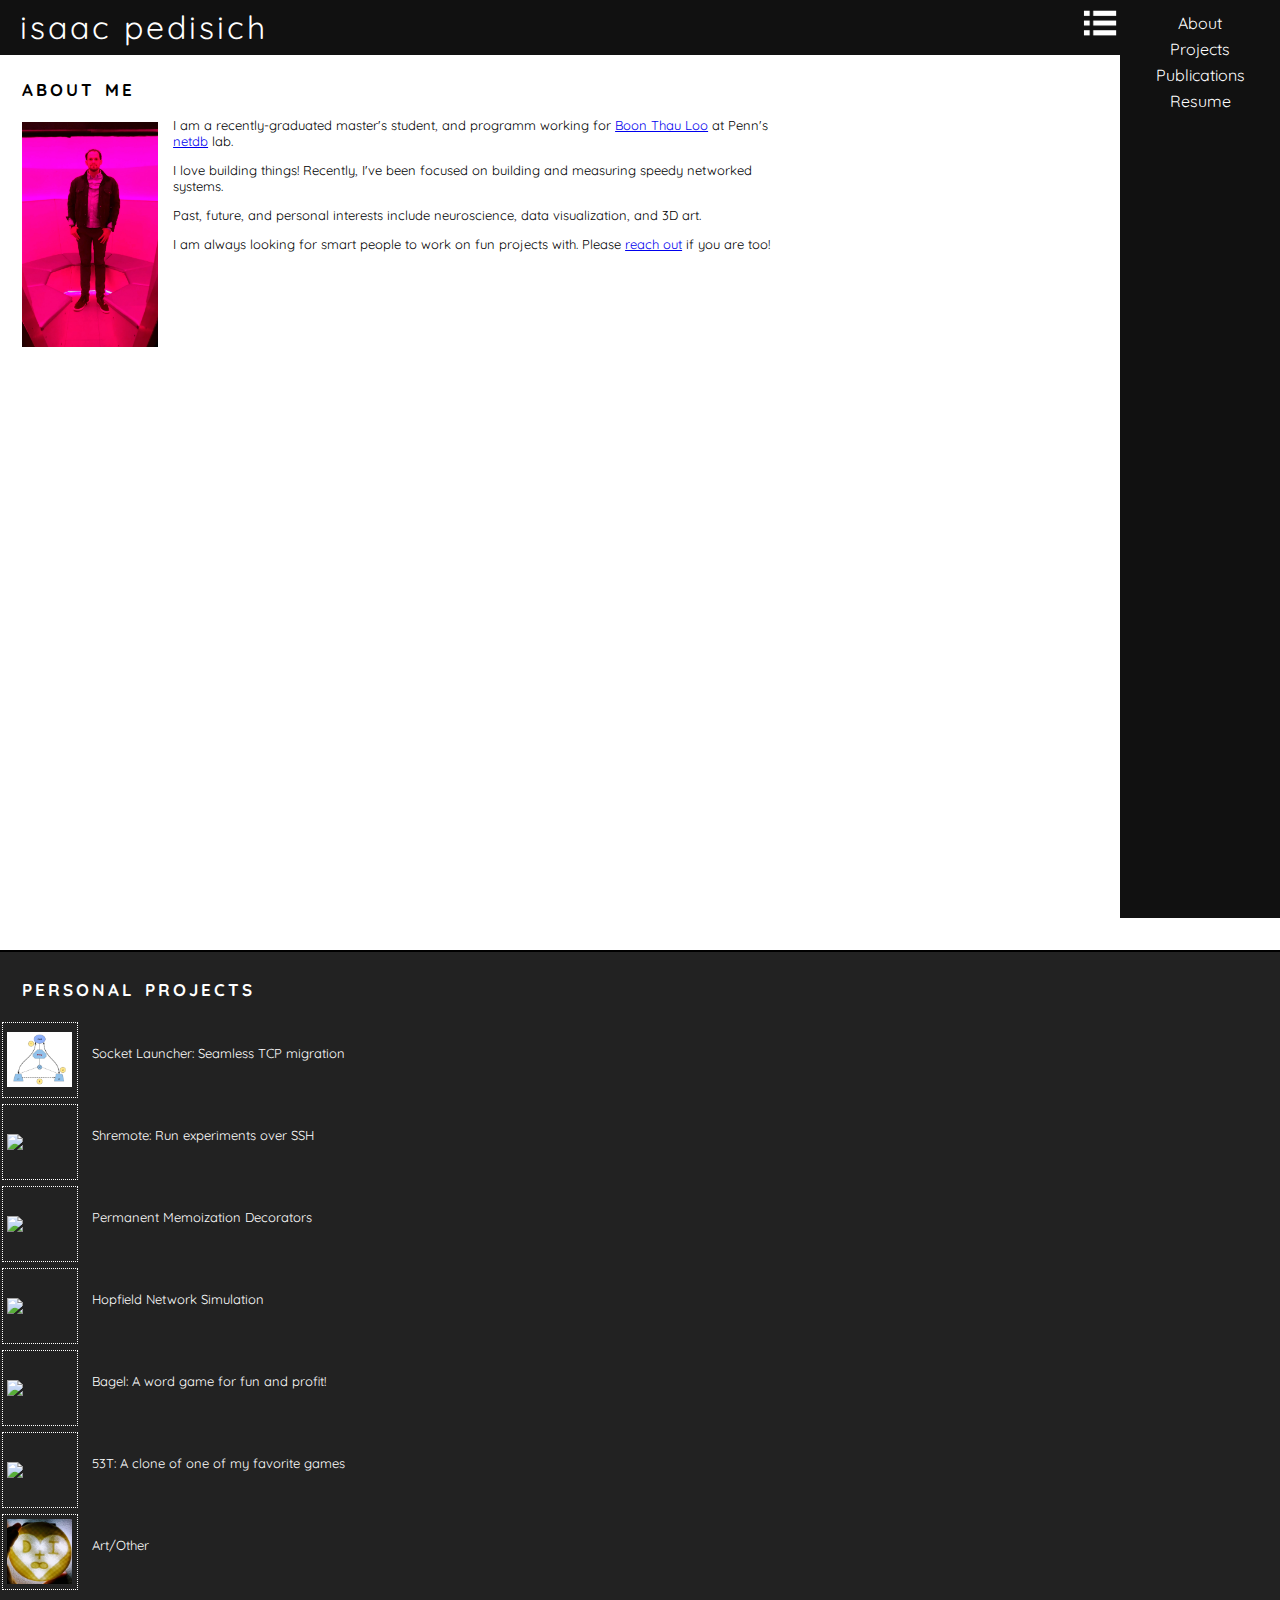
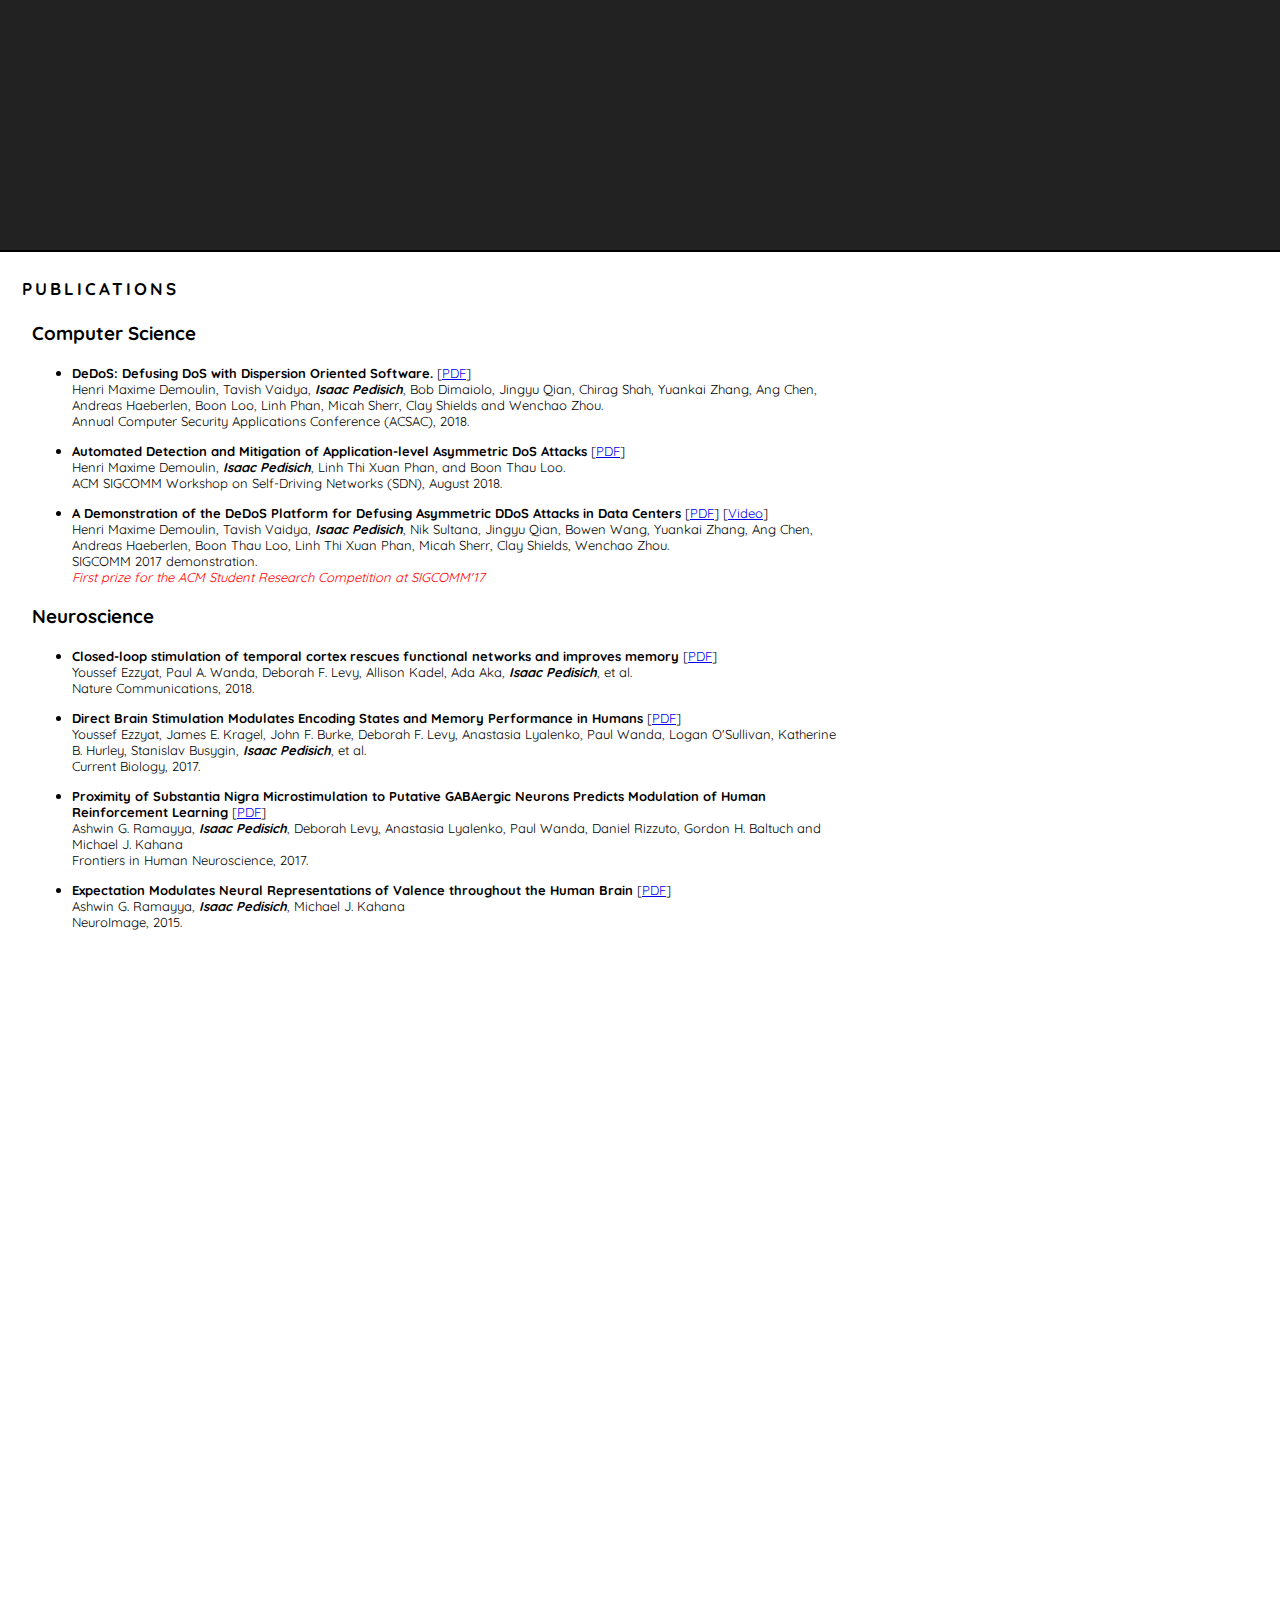
==== index.html @ 5447befa "updated with socket launcher and a couple bug fixes" ====
<!DOCTYPE html>
<html>
<head>
<meta name="viewport" content="width=device-width, initial-scale=1" >
<script src="jquery.min.js"></script>
<script src="jquery.scrollTo.js"></script>

 <link href="https://fonts.googleapis.com/css?family=Nanum+Gothic|Quicksand|Noto+Serif" rel="stylesheet">
 <link rel = "stylesheet"
   type = "text/css"
   href = "style.css" />

<title>IsaacMP</title>
</head>
<body>

<div class="nav" id="nav_name">
    <div id="name_holder">
    <h1 onclick="scroll_to(0)">isaac pedisich</h1>
    </div>
</div>
<div class="nav" id="nav_box">
    <div id="hamburger" onclick="toggle_hamburger()"> </div>
    <div class="nav"  id="button_group">
        <div class="nav button" id="nav_about" onclick="scroll_to(0)"> About </div>
        <div class="nav button" id="nav_proj" onclick="scroll_to(1)"> Projects </div>
        <div class="nav button" id="nav_pub" onclick="scroll_to(2)"> Publications </div>
        <div class="nav button" id="nav_resume"> Resume </div>
    </div>
</div>

<div class="content_box" id="content_about">
    <div class="content_title">
        <h2> about me </h2>
    </div>
    <div class="content_inner">
        <div id="about_holder">
            <div id="spaceship_holder">
                <img id="spaceship"  src="spaceship.jpg" />
            </div>
        </div>
            <p> I am a recently-graduated master's student, and programm
            working for <a href="https://boonloo.cis.upenn.edu/">Boon Thau Loo</a>
            at Penn's
            <a href="http://seas.upenn.edu/~netdb">netdb</a>
            lab. </p>

            <p> I love building things! Recently, I've
            been focused on building and measuring speedy networked systems.
            </p>
            <p> Past, future, and personal interests include
            neuroscience, data visualization, and 3D art.
            <p> I am always looking for smart people
            to work on fun projects with. Please
            <a href="mailto:isaac.pedisich@gmail.com">reach out</a>
            if you are too!
        </div>
    </div>
</div>

<div class="content_box" id="content_projects">
    <div class="content_title">
        <h2 onclick="unshow_other_proj('')" style="cursor:pointer"> personal projects </h2>
    </div>
    <div id="proj_sidebar">
        <div class="proj_icon_container" onclick="show_proj('content_sl')">
            <div class="proj_icon_box" id="sl_icon_box">
                <span class="proj_icon_helper"> </span>
                <img src="sock_laun.png" class="proj_icon" id="sl_icon" />
            </div>
            <div class="proj_icon_text">
                <p style="display:inline">Socket Launcher: Seamless TCP migration</p>
            </div>
        </div>

        <div class="proj_icon_container" onclick="show_proj('content_shre')">
            <div class="proj_icon_box" id="shre_icon_box">
                <span class="proj_icon_helper"> </span>
                <img src="shremote.png" class="proj_icon" id="shre_icon" />
            </div>
            <div class="proj_icon_text">
                <p style="display:inline">Shremote: Run experiments over SSH</p>
            </div>
        </div>

        <div class="proj_icon_container" onclick="show_proj('content_memo')">
        <div class="proj_icon_box" id="memo_icon_box">
            <span class="proj_icon_helper"> </span>
            <img src="memoize.png" class="proj_icon" id="mem_icon" />
        </div>
        <div class="proj_icon_text">
            <p style="display:inline">Permanent Memoization Decorators</p>
        </div>
        </div>
        <div class="proj_icon_container" onclick="show_proj('content_hopfield')">
        <div class="proj_icon_box" id="hop_icon_box">
            <span class="proj_icon_helper"> </span>
            <img src="hopfield.png" class="proj_icon" id="hop_icon" />
        </div>
        <div class="proj_icon_text">
            <p style="display:inline">Hopfield Network Simulation</p>
        </div>
        </div>

        <div class="proj_icon_container" onclick="show_proj('content_bagel')" >
        <div class="proj_icon_box" id="bagel_icon_box">
            <span class="proj_icon_helper"> </span>
            <img src="bagel.png" class="proj_icon" id="bagel_icon" />
        </div>
        <div class="proj_icon_text">
            <p style="display:inline">Bagel: A word game for fun and profit!</p>
        </div>
        </div>

        <div class="proj_icon_container" onclick="show_proj('content_set')" >
        <div class="proj_icon_box" id="set_icon_box">
            <span class="proj_icon_helper"> </span>
            <img src="53t.png" class="proj_icon" id="set_icon" />
        </div>
        <div class="proj_icon_text">
            <p style="display:inline">53T: A clone of one of my favorite games</p>
        </div>
        </div>


        <div class="proj_icon_container" onclick="show_proj('content_art')">
        <div class="proj_icon_box" id="art_icon_box">
            <span class="proj_icon_helper"> </span>
            <img src="puck_small.png" class="proj_icon" id="art_icon" />
        </div>
        <div class="proj_icon_text">
            <p style="display:inline">Art/Other</p>
        </div>
        </div>
    </div>
</div>

<div class="content_box project_contents" id="content_sl">
    <h3> <a href="https://github.com/isaac-ped/SocketLauncher"> Socket Launcher </a></h3>
    <p> A framework for the rapid, transparent, and lossless transfer of TCP connections
    <p> The culmination of my master's thesis at the University of Pennsylvania.
    Shremote consists of a proxy and a client library that allows for millisecond-scale
    transfer of TCP connections between hosts.
    <div class="proj_pic_holder"> 
        <img src="sock_laun.png">
    </div>
</div>


<div class="content_box project_contents" id="content_shre">
    <h3> <a href="https://github.com/isaac-ped/Shremote"> Shremote </a></h3>
    <p> A tool for executing timed experiments over SSH.
    <p>Shremote uses an extensible configuration file format
    to turn running experiments, making logs, and gathering
    data into a seamless and easy process.
    <div class="proj_pic_holder"> 
        <img src="shre_large.png">
    </div>
</div>

<div class="content_box project_contents" id="content_set">
    <h3> <a href="https://github.com/isaac-ped/53T"> 53T </a></h3>
    <p> One of my favorite card games, written in python, to
    be played in a terminal. Single- or multi-player.
    <p>
    <div class="proj_pic_holder"> 
    <img src="53t_large.png">
    </div>
</div>

<div class="content_box project_contents" id="content_hopfield">
    <h3> <a href="https://github.com/isaac-ped/hopfield_sim"> Hopfield Network Visualization </a></h3>
    <p> Train a hopfield network on a series of images, randomize
    it, let it run, and watch as it transitions into a
    learned state.
    <div class="proj_pic_holder"> 
        <img src="hopfield.gif">
    </div>
</div>
</div>

<div class="content_box project_contents" id="content_bagel">
    <h3> <a href="https://github.com/isaac-ped/play-bagel"> Bagel </a></h3>
    <p> Bagel is a two player word-guessing game </p>
    <p> The game can either be played locally against an AI (python)
    or against other players online (node.js, not currently hosted anywhere)
    <div class="proj_pic_holder"> 
        <img src="bagel_large.png">
    </div>
</div>

<div class="content_box project_contents" id="content_memo">
    <h3> <a href="https://github.com/isaac-ped/Memoizer"> Memoizer </a></h3>
    <p> Decorate a python function with <font class="code">@memoize_to_file</font>,
    and it will automatically store function return values and standard output,
    and recall them (rather than recomputing) on the next invocation.
    <div class="proj_pic_holder">
        <img src="memo_large.png">
    </div>
</div>
</div>

<div class="content_box project_contents" id="content_art">
    <h3> Art </h3>
    <p> Among some other small 3D printing projects,
    I performed a reconstruction of the brains of my girlfriend and myself,
    now proudly displayed on our mantle:<br/>

    <div class="proj_pic_holder">
    <img src="blove_live.png" style="width:35%">
    <img src="blove.png" style="width:40%">
    </div>
</div>



<div class="content_box" id="content_pubs">
    <div class="content_title">
        <h2> publications </h2>
    </div>

    <h3> Computer Science </h3>
    <ul>

        <li><p> <b>DeDoS: Defusing DoS with Dispersion Oriented Software.</b> [<a href="http://dedos.cis.upenn.edu/dedos-acsac2018.pdf">PDF</a>]
            <br>Henri Maxime Demoulin, Tavish Vaidya, <b><i>Isaac Pedisich</i></b>, Bob Dimaiolo, Jingyu Qian, Chirag Shah, Yuankai Zhang, Ang Chen, Andreas Haeberlen, Boon Loo, Linh Phan, Micah Sherr, Clay Shields and Wenchao Zhou.
<br>Annual Computer Security Applications Conference (ACSAC), 2018.

<li><p> <b>Automated Detection and Mitigation of Application-level Asymmetric DoS Attacks</b> [<a href="https://dl.acm.org/ft_gateway.cfm?id=3229589">PDF</a>]
    <br>Henri Maxime Demoulin, <b><i>Isaac Pedisich</i></b>, Linh Thi Xuan Phan, and Boon Thau Loo. 
<br>ACM SIGCOMM Workshop on Self-Driving Networks (SDN), August 2018.

<li><p> <b>A Demonstration of the DeDoS Platform for Defusing Asymmetric DDoS Attacks in Data Centers</b> [<a href="http://dedos.cis.upenn.edu/DeDOS-SIGCOMM-demo.pdf">PDF</a>] [<a href="https://www.youtube.com/embed/KX4EPnUzDqk">Video</a>]
    <br>Henri Maxime Demoulin, Tavish Vaidya, <b><i>Isaac Pedisich</i></b>, Nik Sultana, Jingyu Qian, Bowen Wang, Yuankai Zhang, Ang Chen, Andreas Haeberlen, Boon Thau Loo, Linh Thi Xuan Phan, Micah Sherr, Clay Shields, Wenchao Zhou.
  <br>SIGCOMM 2017 demonstration. <br/><i style="color:red">First prize for the ACM Student Research Competition at SIGCOMM'17</i>
    </ul>
    <h3> Neuroscience </h3>
    <ul>
<li>
    <p><b> Closed-loop stimulation of temporal cortex rescues functional networks and improves memory </b> 
    [<a href="http://memory.psych.upenn.edu/files/pubs/EzzyEtal18.pdf">PDF</a>]
    <br> Youssef Ezzyat, Paul A. Wanda, Deborah F. Levy, Allison Kadel, Ada Aka, <b><i>Isaac Pedisich</b></i>, et al.
    <!--Michael R. Sperling2, Ashwini D. Sharan3, Bradley C. Lega4, Alexis Burks4, Robert E. Gross5, Cory S. Inman5,Barbara C. Jobst6, Mark A. Gorenstein6, Kathryn A. Davis7, Gregory A. Worrell8, Michal T. Kucewicz8,Joel M. Stein9, Richard Gorniak10, Sandhitsu R. Das7, Daniel S. Rizzuto1& Michael J. Kahana1 -->
    <br> Nature Communications, 2018.

<li>
    <p><b>Direct Brain Stimulation Modulates Encoding States and Memory Performance in Humans</b>
    [<a href="http://memory.psych.upenn.edu/files/pubs/EzzyEtal17.pdf">PDF</a>]
    <br> Youssef Ezzyat, James E. Kragel, John F. Burke, Deborah F. Levy, Anastasia Lyalenko,
    Paul Wanda, Logan O'Sullivan, Katherine B. Hurley, Stanislav Busygin,
    <b><i>Isaac Pedisich</b></i>, et al.
    <br> Current Biology, 2017.
<li>
    <p> <b>Proximity of Substantia Nigra Microstimulation to Putative GABAergic Neurons Predicts Modulation of Human Reinforcement Learning</b>
        [<a href="http://memory.psych.upenn.edu/files/pubs/RamaEtal17.pdf">PDF</a>]
    <br> Ashwin G. Ramayya, <b><i>Isaac Pedisich</b></i>, Deborah Levy, Anastasia Lyalenko, Paul Wanda, Daniel Rizzuto, Gordon H. Baltuch and Michael J. Kahana
    <br>Frontiers in Human Neuroscience, 2017.

    <li> <p> <b>Expectation Modulates Neural Representations of Valence throughout the Human Brain</b>
        [<a href="http://memory.psych.upenn.edu/files/pubs/RamaEtal15.pdf">PDF</a>]
    <br> Ashwin G. Ramayya, <b><i>Isaac Pedisich</b></i>, Michael J. Kahana
    <br>NeuroImage, 2015.
    </ul>
<br/>
<br/>
<br/>
<br/>
</div>

<script src="scrolling.js" ></script>



</body>
</html>
---- style.css ----
body {
   height:600vh;
}

div.nav {
    background:#111111;
    color: white;
    vertical-align: middle;
}

#hamburger {
    right: 10em;
    top: -10px;
    padding: 0px;
    border:0px;
    width: 40px;
    height: 40px;
    background-color: #111111;
    background-image:url("hamburger.png");
    background-size:cover;
    z-index: 20;
}

.nav div {
    padding-left: 20px;
    padding-right: 20px;
    position: absolute;
    bottom: 8px;
    width: 160px;
}
#nav_box {
    background-color:#111111;
    position: fixed;
    right: -10em;
    margin: 5px;
    height: 90vh;
    z-index: 10;
}
#nav_name {
    z-index:10;
    position: fixed;
    margin-top: 0px;
    top: 0px;
    left: 0px;
    height: 55px;
    width: 100vw;
    display: table;
}

#name_holder {
    width: 20em;
}

.content_title {
    padding-left: 20px;
}

h3 {
    font-family: 'Quicksand', sans-serif;
}

h2 {
    font-variant: small-caps;
    letter-spacing: 3px;
    font-family: 'Quicksand', sans-serif;
}

.nav h2 {
    display: table-cell; 
    padding-top: 0px;
    vertical-align: middle;
    font-family: 'Quicksand', sans-serif;
}
.nav h1 {
    letter-spacing: 3px;
    display: table-cell; 
    padding-top: 0px;
    vertical-align: middle;
    font-family: 'Quicksand', sans-serif;
    width:8em;
    font-weight: unset;
}

a:visited {
    color: #223;
}

.code {
    font-family:monospace;
}

#top_background {
    height:8em;
    background: #1D225B;
    margin: 40px;
}

#name {
    vertical-align: middle;
    display: inline-block;

}

#name_box {
    color: #9B9DB5;
    width: 10em;
    text-align:center;
    font-family: 'Nanum Gothic', sans-serif;
}

.nav .button {
    position: relative;
    height: 25px;
    width: 7.5em;
    border-color: #111111;
    border-style: solid;
    border-width: 1px;
    border-bottom-width: 0px;
    border-left-width:0px;
    border-right-width:0px;
    text-align: center;
    line-height: 25px;
    font-family: 'Quicksand', sans-serif;
}

.nav .button:hover {
    background-color: #222222;
}

#button_group {
    padding: 0;
    top: 0px;
    background-color:#111111;
    padding-top:5px;
    right: 0;
    height: 100vh;
    width: 10em;
}

.content_box {
    min-height:100vh;
    width: 100%;
    left:0px;
    position: fixed;
    padding-left: 2px;
    border-top-style: solid;
    border-top-color:#000000;
    border-top-width: 2px;
    background: white;
}

#content_projects {
    background:#222222;
}
#content_projects p {
    color: white;
}
#content_projects h2 {
    font-variant:small-caps;
    color:white;
}

.content_box p {
    font-family: 'Quicksand', sans-serif;
    font-size: 13px;
}
.content_inner p{
    top: -5px;
    position: relative;
}

.content_inner {
    width: 90vw;
    max-width: 770px;
    margin-left: 20px;
    height: 500px;
}

#spaceship_holder {
    max-width: 60vw;
    max-height: 25vh;
    margin-right: 10px;
}

#about_holder {
    position: relative;
    left: 0px;
    max-width: 45vw;
    max-height: 40vh;
    float: left;
    margin-bottom:10px;
    margin-right: 5px;
}

#spaceship {
    max-width: 60vw;
    max-height: 25vh;
    height: auto;
    width: auto;
}

#about_spacer{
    display: inline-block;
    width: 10px;
}

.about_text_holder {
    position: relative;
    display:inline-block;
    vertical-align:top;
    width: 45vw;
    border-width: 1px;
    margin-top:-20px;
    max-width: 42vw;
}

#about_more_text {
    width: auto;
    max-width: 290px;
}

.proj_icon {
    position: relative;
    left:-1px;
    width: 90%;
    vertical-align: middle;
}

.proj_icon_box {
    position: relative;
    white-space: nowrap;
    width: 8vh;
    height: 8vh;
    border-style:dotted;
    border-width: 1px;
    border-color:white;
    padding:1px;
    display: inline-block;
    vertical-align:middle;
    margin-right: 10px;

}

.proj_icon_helper {
    height: 100%;
    display: inline-block;
    vertical-align: middle;
}
.proj_icon_container {
    height: 8vh;
    width: 80vw;
    margin-top: 10px;
    cursor:pointer;
}

.proj_icon_text {
    position: relative;
    width: calc(80vw - 10vh);
    left: 10vh;
    top: -6vh;
}
.proj_icon_text p {
    font-size: 13px;
}

#proj_sidebar {
    width: 9vh;
    max-width: 100px;
}

.project_contents{
    background:#222222;
    width: 80vw;
    max-width: 600px;
    left: 10vh;
    border-top-style: solid;
    border-top-color:gray;
    border-top-width: 2px;
    height:80vh;
}

.proj_pic_holder {
    text-align:center;
}

.proj_pic_holder img {
    max-width:95%;
    max-height:35vh;
}

.project_contents h3{
    color: white;
}

.project_contents p{
    color: white;
}

.project_contents a{
    color: white;
}

#content_pubs h3 {
    margin-left:30px;
}
#content_pubs li {
    margin-left:30px;
    width: 80%;
    max-width:770px;
}
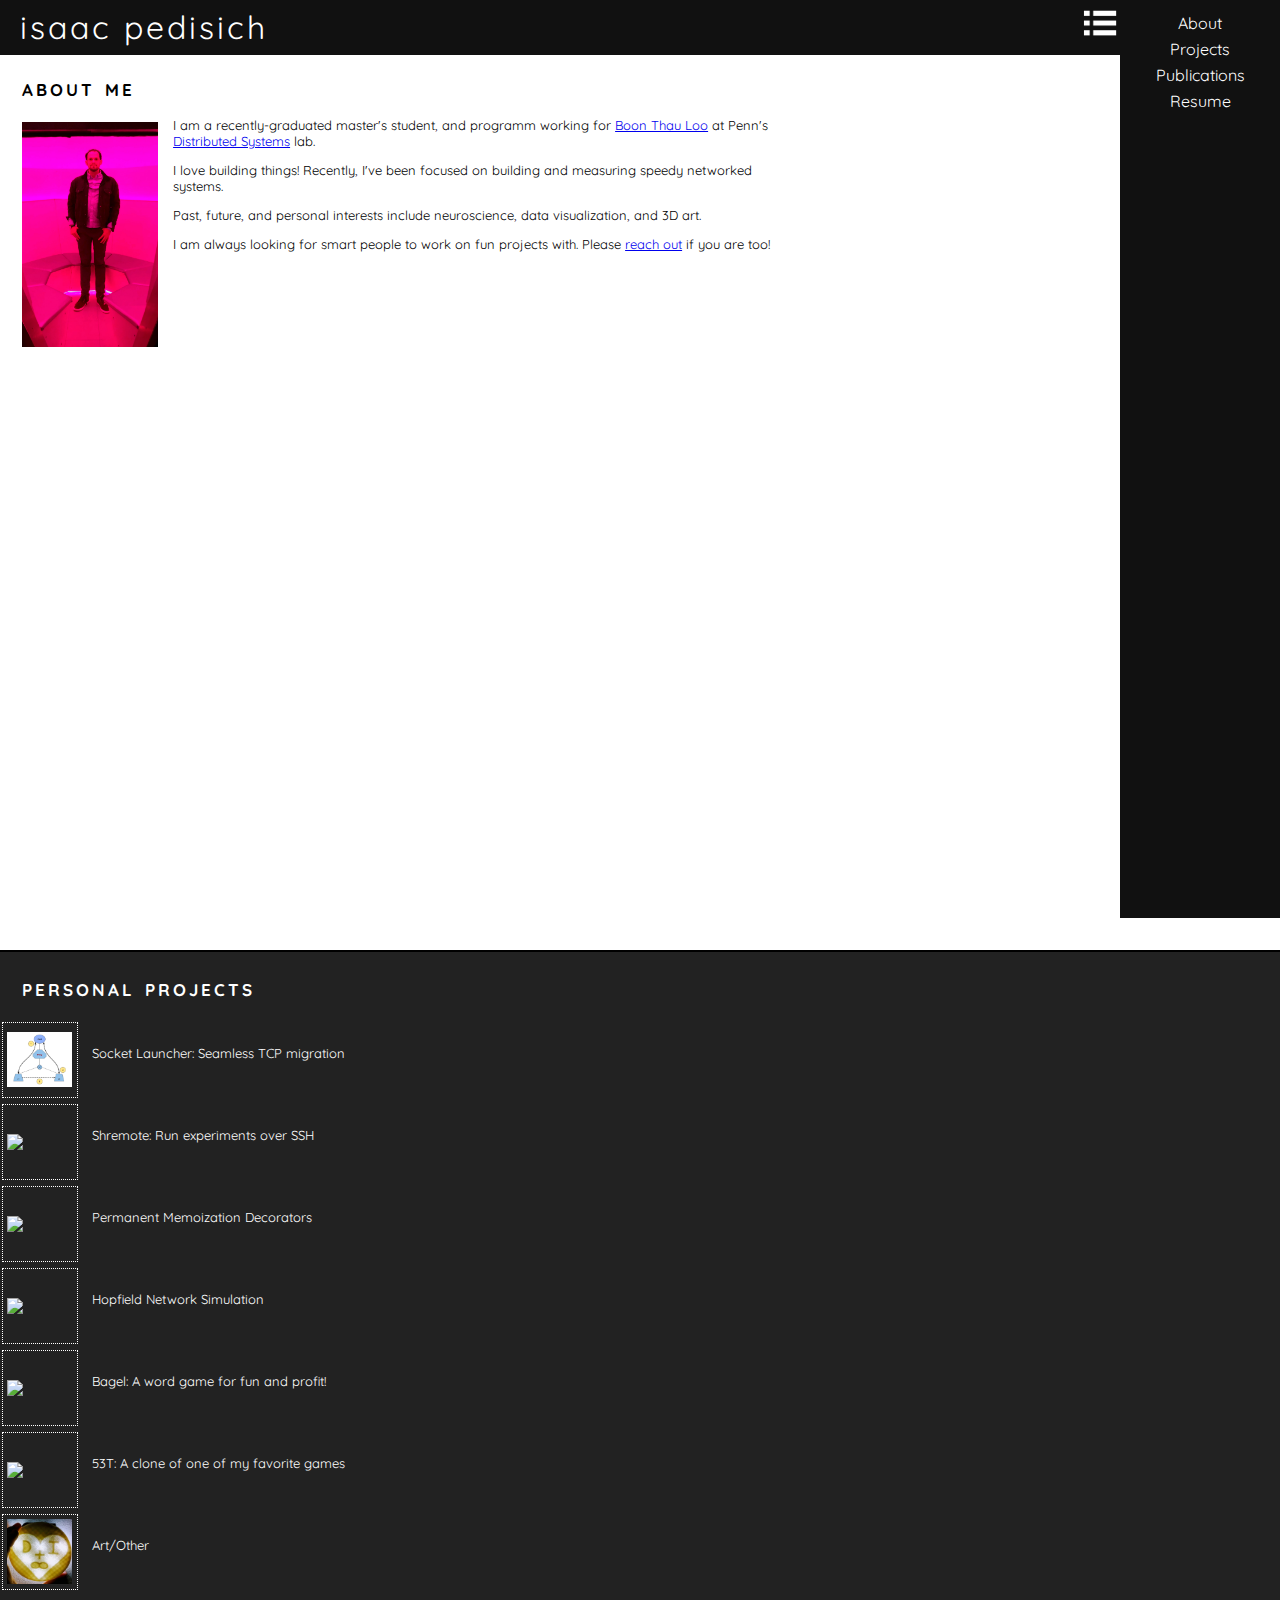
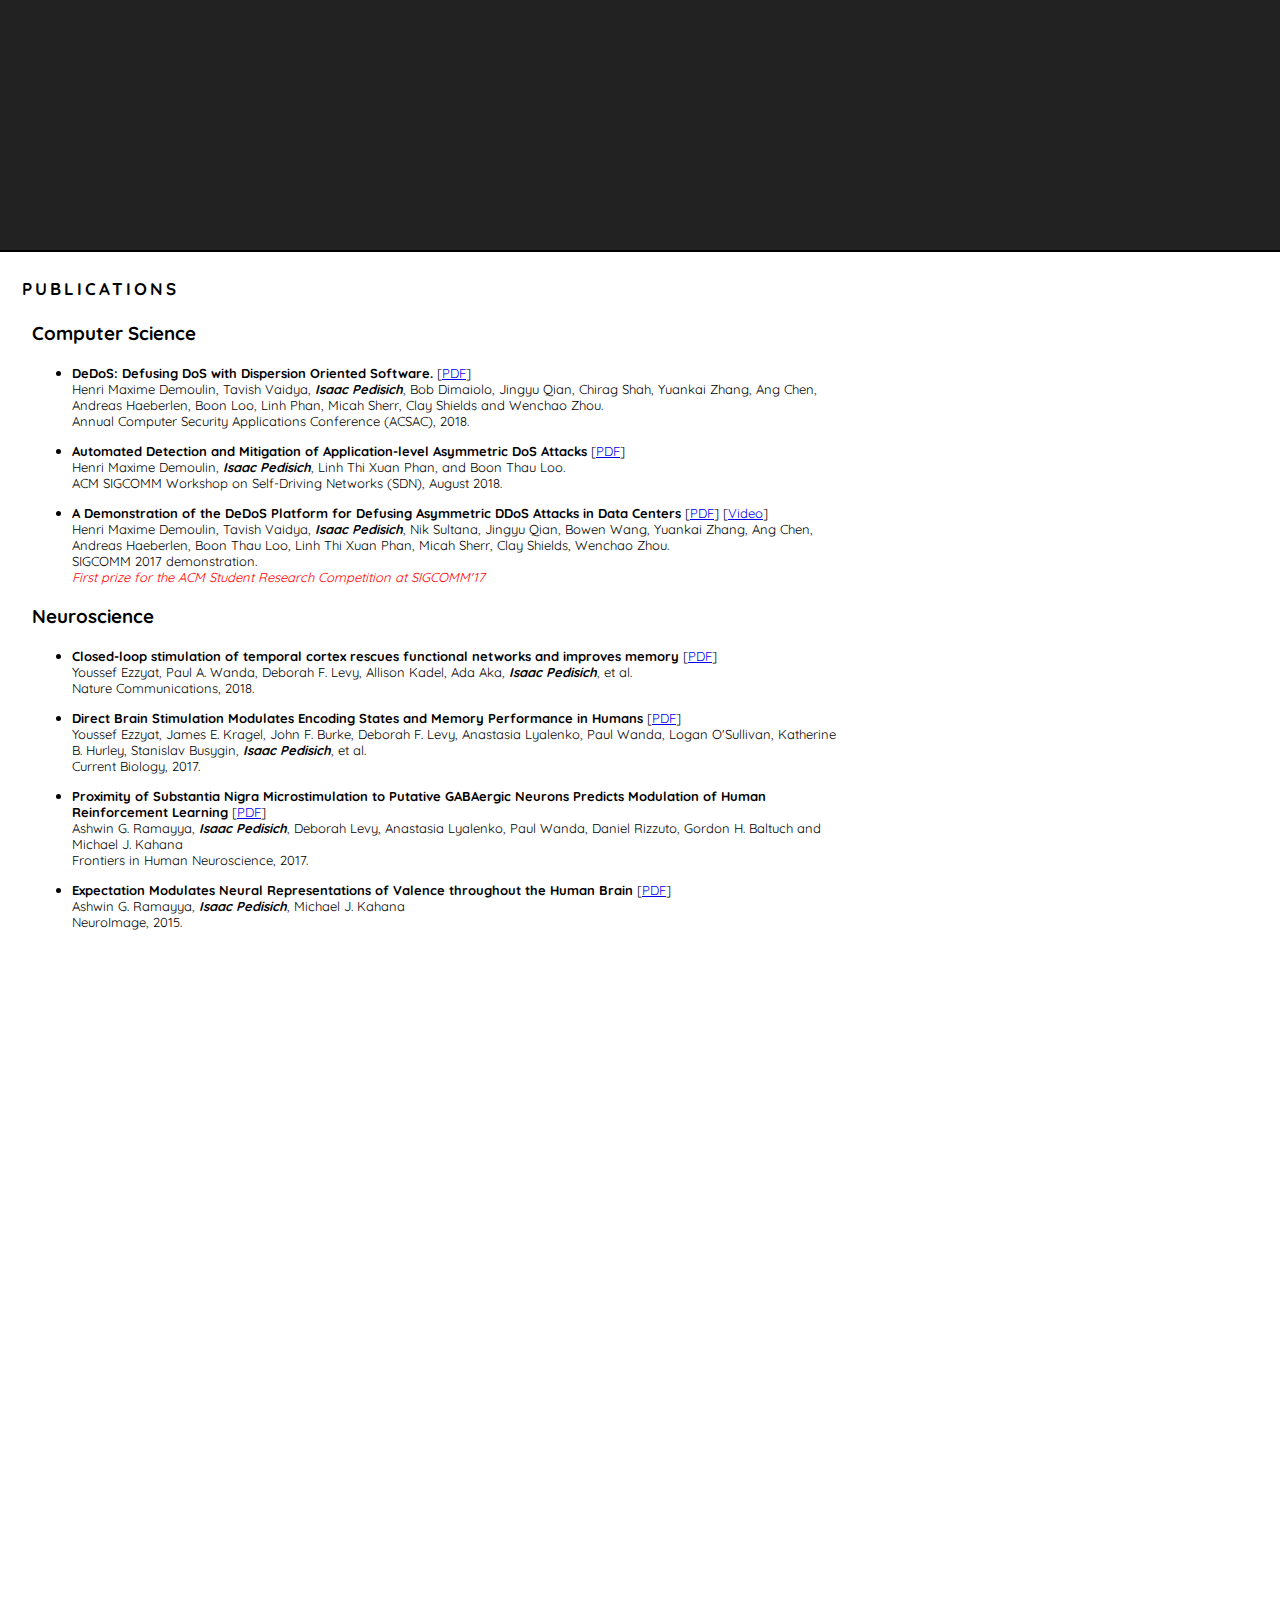
==== commit 91706b68: "updated link to dsl website" ====
--- a/index.html
+++ b/index.html
@@ -42,7 +42,7 @@
             <p> I am a recently-graduated master's student, and programm
             working for <a href="https://boonloo.cis.upenn.edu/">Boon Thau Loo</a>
             at Penn's
-            <a href="http://seas.upenn.edu/~netdb">netdb</a>
+            <a href="dsl.cis.upenn.edu">Distributed Systems</a>
             lab. </p>
 
             <p> I love building things! Recently, I've
@@ -174,7 +174,7 @@
     it, let it run, and watch as it transitions into a
     learned state.
     <div class="proj_pic_holder"> 
-        <img src="hopfield.gif">
+        <img src="hopfield_smaller.gif">
     </div>
 </div>
 </div>
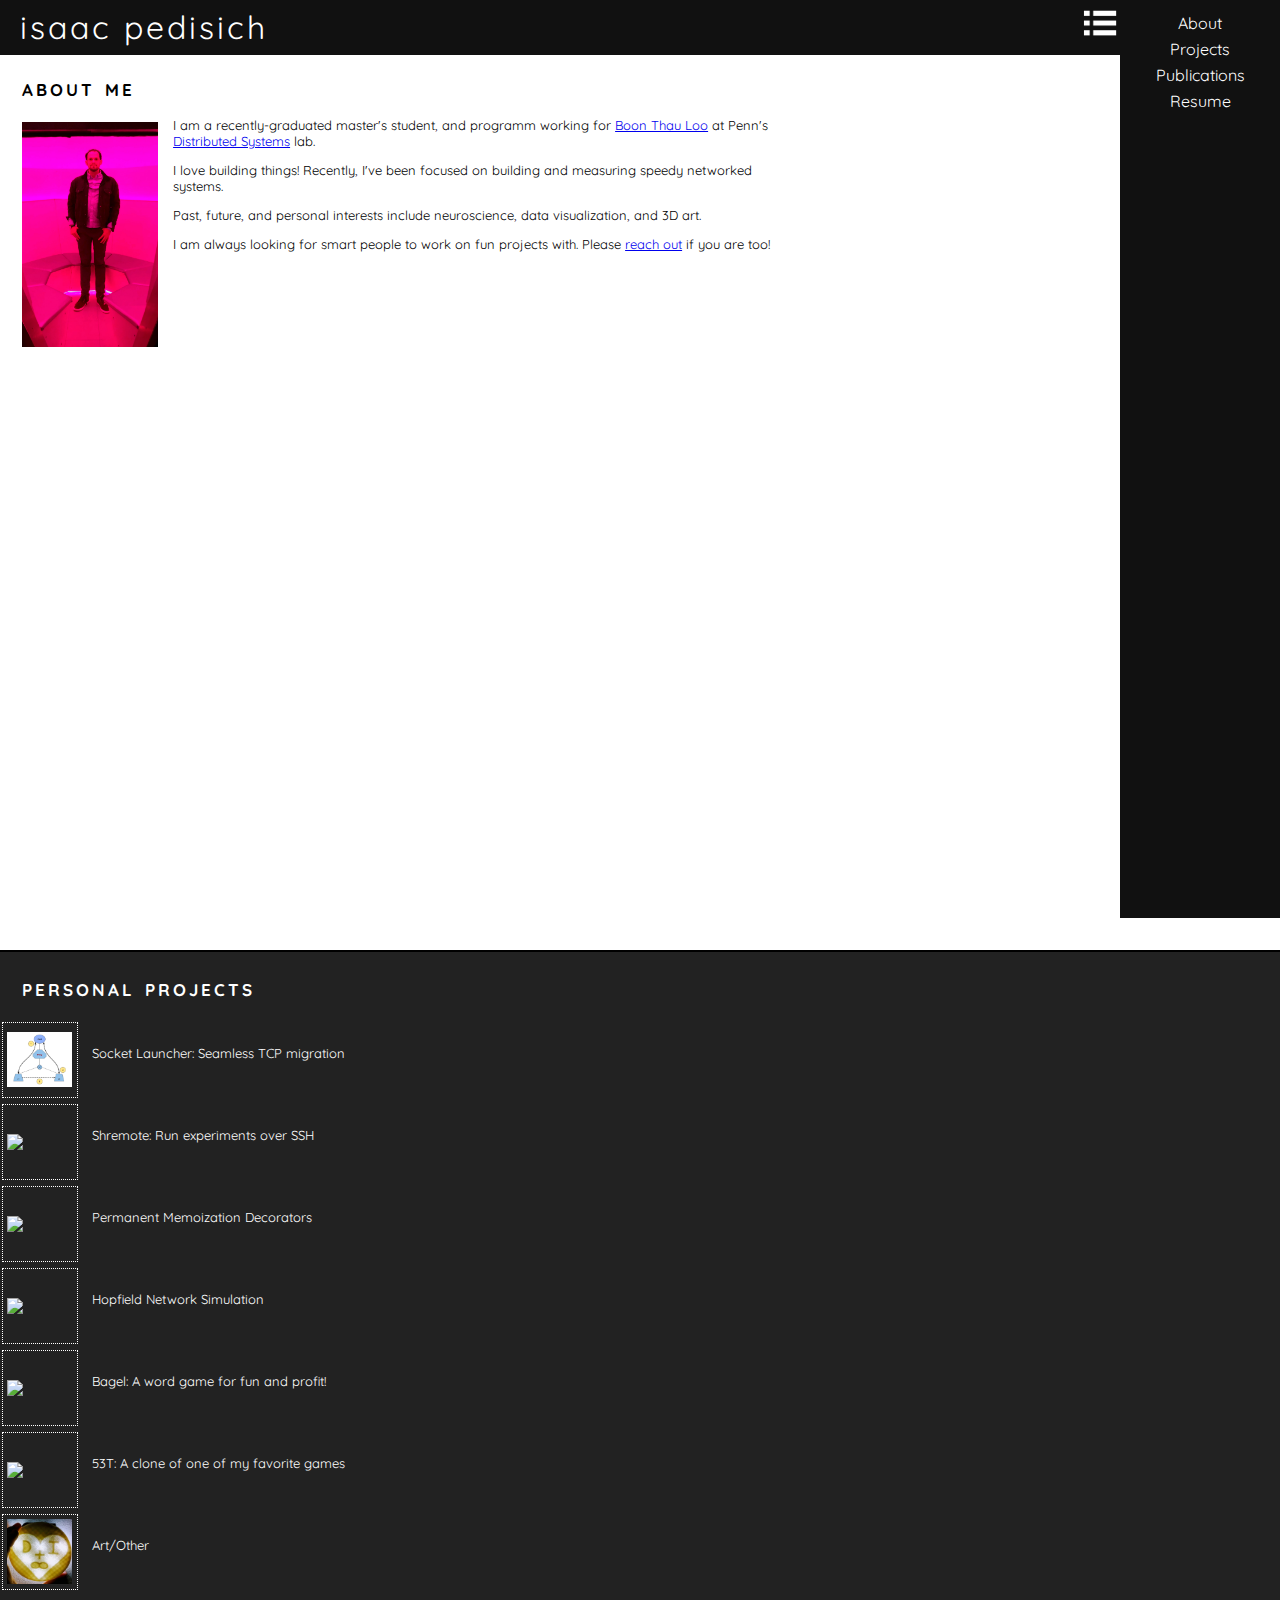
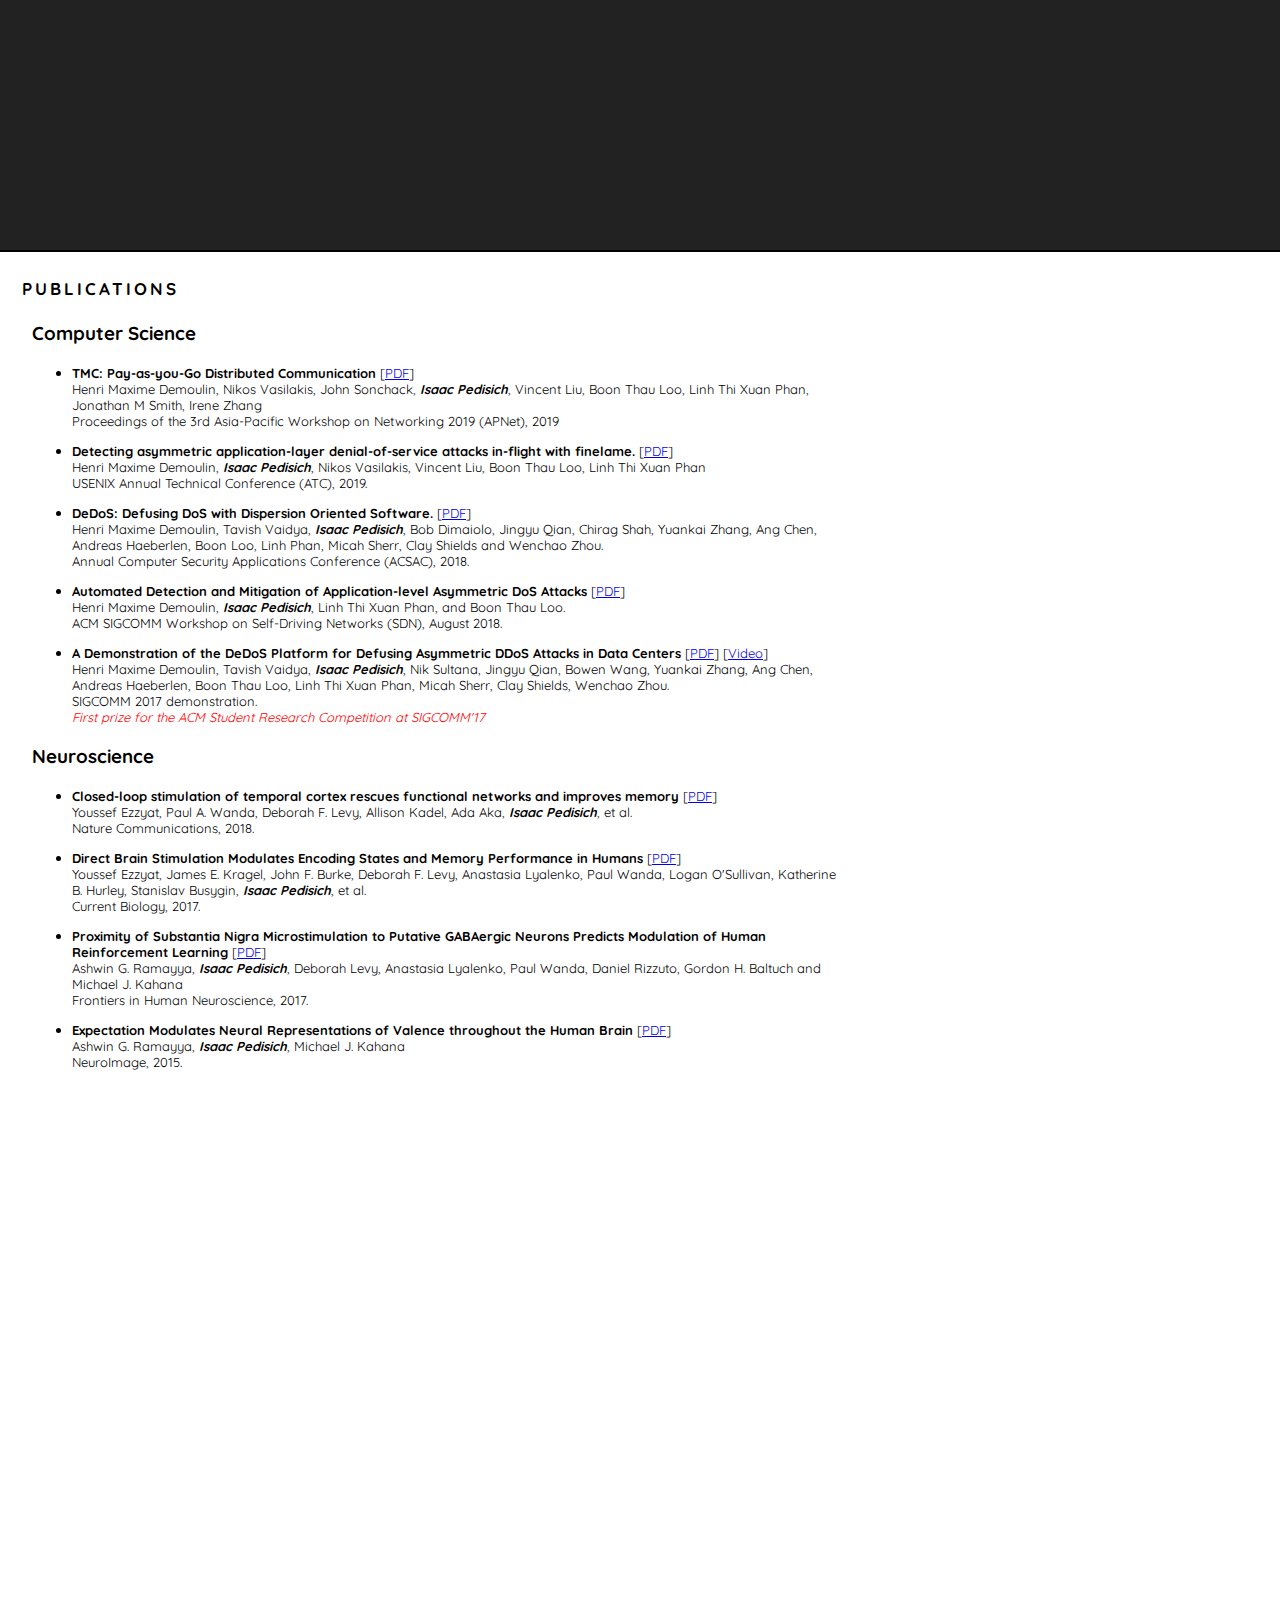
==== commit c01406bc: "updated publications" ====
--- a/index.html
+++ b/index.html
@@ -25,7 +25,7 @@
         <div class="nav button" id="nav_about" onclick="scroll_to(0)"> About </div>
         <div class="nav button" id="nav_proj" onclick="scroll_to(1)"> Projects </div>
         <div class="nav button" id="nav_pub" onclick="scroll_to(2)"> Publications </div>
-        <div class="nav button" id="nav_resume"> Resume </div>
+        <div class="nav button" id="nav_resume"> <a href="Resume.pdf"> Resume </a> </div>
     </div>
 </div>
 
@@ -136,13 +136,13 @@
 </div>
 
 <div class="content_box project_contents" id="content_sl">
-    <h3> <a href="https://github.com/isaac-ped/SocketLauncher"> Socket Launcher </a></h3>
+    <h3> <a href="https://github.com/isaac-ped/Socket-Launcher"> Socket Launcher </a></h3>
     <p> A framework for the rapid, transparent, and lossless transfer of TCP connections
     <p> The culmination of my master's thesis at the University of Pennsylvania.
     Shremote consists of a proxy and a client library that allows for millisecond-scale
-    transfer of TCP connections between hosts.
-    <div class="proj_pic_holder"> 
-        <img src="sock_laun.png">
+    transfer of TCP connections.
+    <div class="proj_pic_holder"> 
+        <a href="https://github.com/isaac-ped/Socket-Launcher"><img src="sock_laun.png"></a>
     </div>
 </div>
 
@@ -154,7 +154,9 @@
     to turn running experiments, making logs, and gathering
     data into a seamless and easy process.
     <div class="proj_pic_holder"> 
+        <a href="https://github.com/isaac-ped/Shremote">
         <img src="shre_large.png">
+            </a>
     </div>
 </div>
 
@@ -164,7 +166,9 @@
     be played in a terminal. Single- or multi-player.
     <p>
     <div class="proj_pic_holder"> 
+    <a href="https://github.com/isaac-ped/53T">
     <img src="53t_large.png">
+    </a>
     </div>
 </div>
 
@@ -174,7 +178,9 @@
     it, let it run, and watch as it transitions into a
     learned state.
     <div class="proj_pic_holder"> 
+        <a href="https://github.com/isaac-ped/hopfield_sim">
         <img src="hopfield_smaller.gif">
+        </a>
     </div>
 </div>
 </div>
@@ -185,7 +191,9 @@
     <p> The game can either be played locally against an AI (python)
     or against other players online (node.js, not currently hosted anywhere)
     <div class="proj_pic_holder"> 
+        <a href="https://github.com/isaac-ped/play-bagel">
         <img src="bagel_large.png">
+        </a>
     </div>
 </div>
 
@@ -195,7 +203,9 @@
     and it will automatically store function return values and standard output,
     and recall them (rather than recomputing) on the next invocation.
     <div class="proj_pic_holder">
+        <a href="https://github.com/isaac-ped/Memoizer">
         <img src="memo_large.png">
+        </a>
     </div>
 </div>
 </div>
@@ -207,8 +217,8 @@
     now proudly displayed on our mantle:<br/>
 
     <div class="proj_pic_holder">
-    <img src="blove_live.png" style="width:35%">
-    <img src="blove.png" style="width:40%">
+        <img src="blove_live.png" style="width:40vh;max-width:60%;max-height:50%">
+    <img src="blove.png" style="width:40vh;max-width:60%;max-height:50%">
     </div>
 </div>
 
@@ -221,6 +231,14 @@
 
     <h3> Computer Science </h3>
     <ul>
+        <li><p> <b>TMC: Pay-as-you-Go Distributed Communication</b> [<a href="https://dl.acm.org/citation.cfm?id=3343194">PDF</a>]
+            <br> Henri Maxime Demoulin, Nikos Vasilakis, John Sonchack, <b><i>Isaac Pedisich</i></b>, Vincent Liu, Boon Thau Loo, Linh Thi Xuan Phan, Jonathan M Smith, Irene Zhang
+            <br> Proceedings of the 3rd Asia-Pacific Workshop on Networking 2019 (APNet), 2019
+
+        <li><p> <b>Detecting asymmetric application-layer denial-of-service attacks in-flight with finelame.</b> 
+                   [<a href="https://www.usenix.org/system/files/atc19-demoulin_0.pdf">PDF</a>]
+                   <br> Henri Maxime Demoulin, <b><i>Isaac Pedisich</i></b>, Nikos Vasilakis, Vincent Liu, Boon Thau Loo, Linh Thi Xuan Phan
+                   <br> USENIX Annual Technical Conference (ATC), 2019.
 
         <li><p> <b>DeDoS: Defusing DoS with Dispersion Oriented Software.</b> [<a href="http://dedos.cis.upenn.edu/dedos-acsac2018.pdf">PDF</a>]
             <br>Henri Maxime Demoulin, Tavish Vaidya, <b><i>Isaac Pedisich</i></b>, Bob Dimaiolo, Jingyu Qian, Chirag Shah, Yuankai Zhang, Ang Chen, Andreas Haeberlen, Boon Loo, Linh Phan, Micah Sherr, Clay Shields and Wenchao Zhou.
--- a/style.css
+++ b/style.css
@@ -121,6 +121,12 @@
     text-align: center;
     line-height: 25px;
     font-family: 'Quicksand', sans-serif;
+    cursor:pointer;
+}
+
+.nav .button a {
+    color:white;
+    text-decoration:none;
 }
 
 .nav .button:hover {
@@ -231,6 +237,7 @@
     white-space: nowrap;
     width: 8vh;
     height: 8vh;
+    max-height: calc(15vh - 30px);
     border-style:dotted;
     border-width: 1px;
     border-color:white;
@@ -238,8 +245,14 @@
     display: inline-block;
     vertical-align:middle;
     margin-right: 10px;
-
-}
+    cursor:pointer;
+}
+
+.proj_icon_box img {
+    max-width: calc(15vh - 32px);
+    max-height: calc(15vh - 32px);
+}
+
 
 .proj_icon_helper {
     height: 100%;
@@ -248,9 +261,9 @@
 }
 .proj_icon_container {
     height: 8vh;
+    max-height: calc(15vh - 30px);
     width: 80vw;
     margin-top: 10px;
-    cursor:pointer;
 }
 
 .proj_icon_text {
@@ -258,6 +271,7 @@
     width: calc(80vw - 10vh);
     left: 10vh;
     top: -6vh;
+    cursor: pointer;
 }
 .proj_icon_text p {
     font-size: 13px;
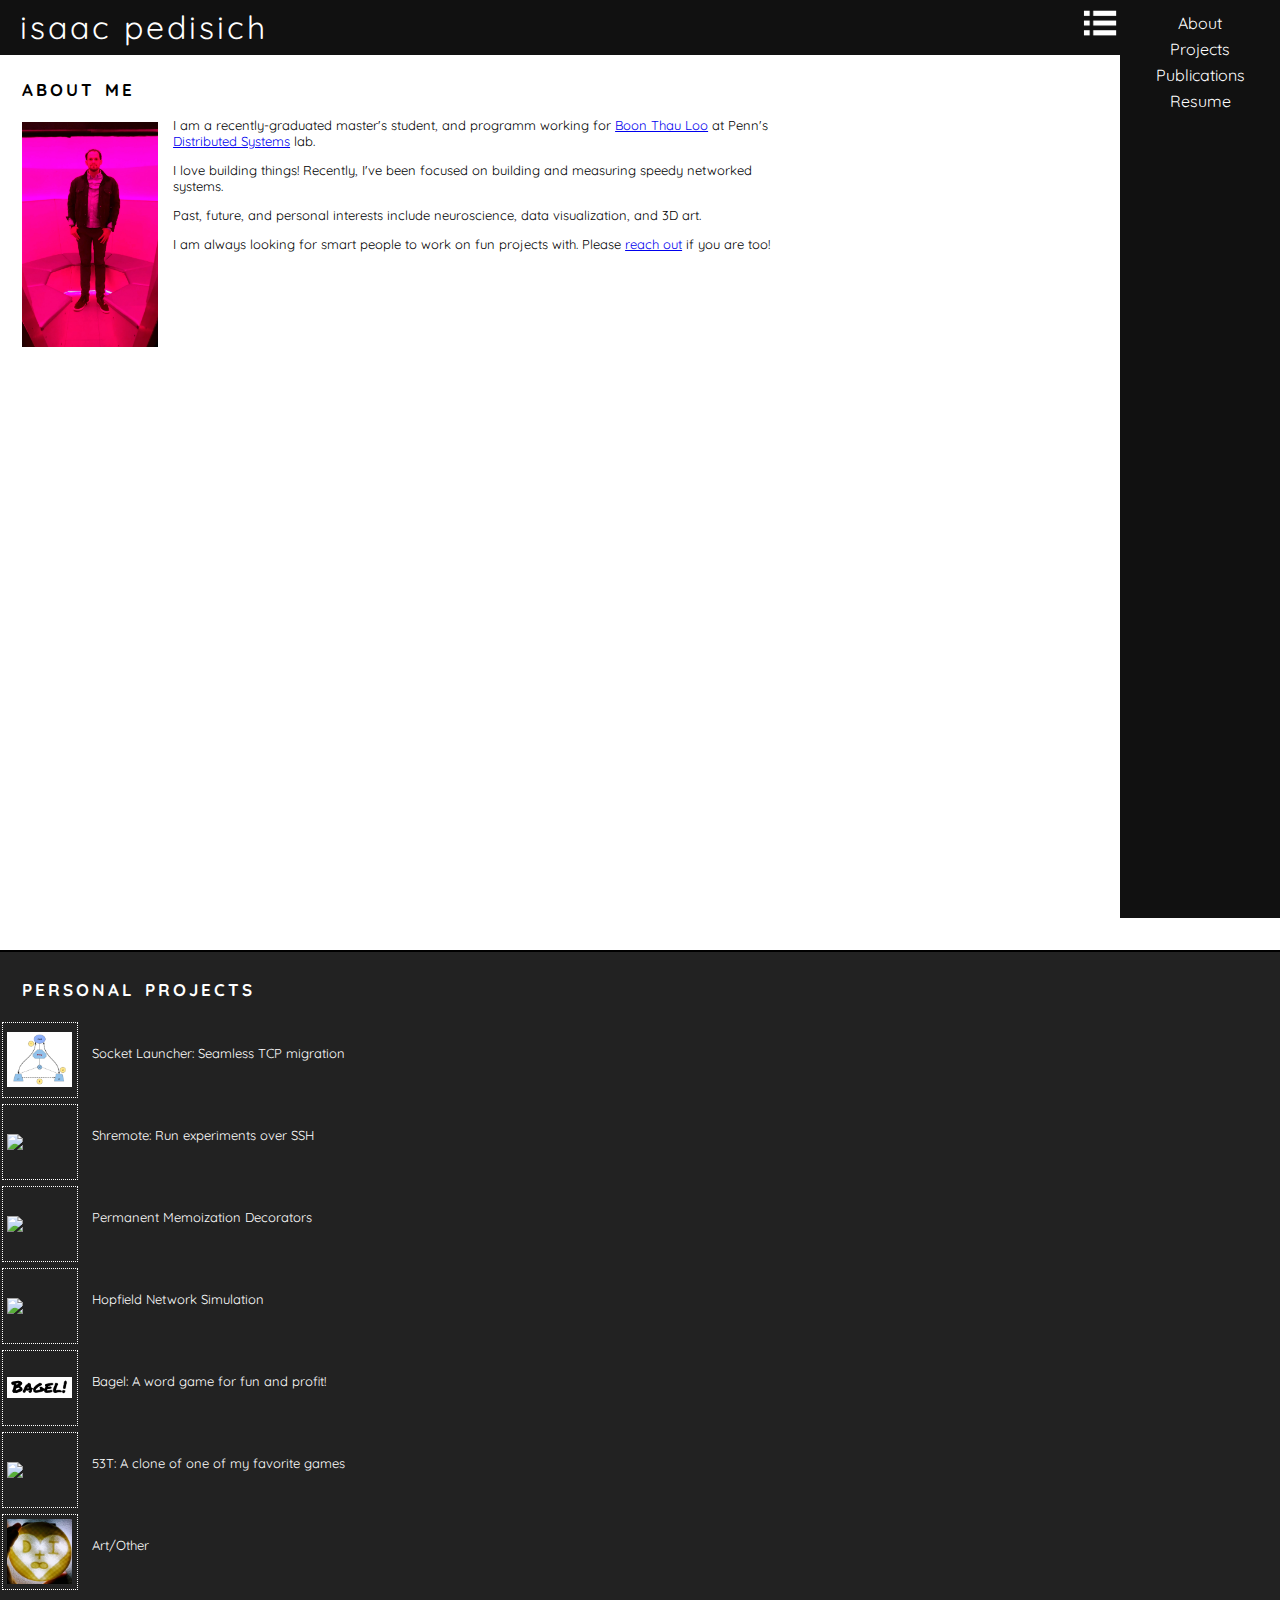
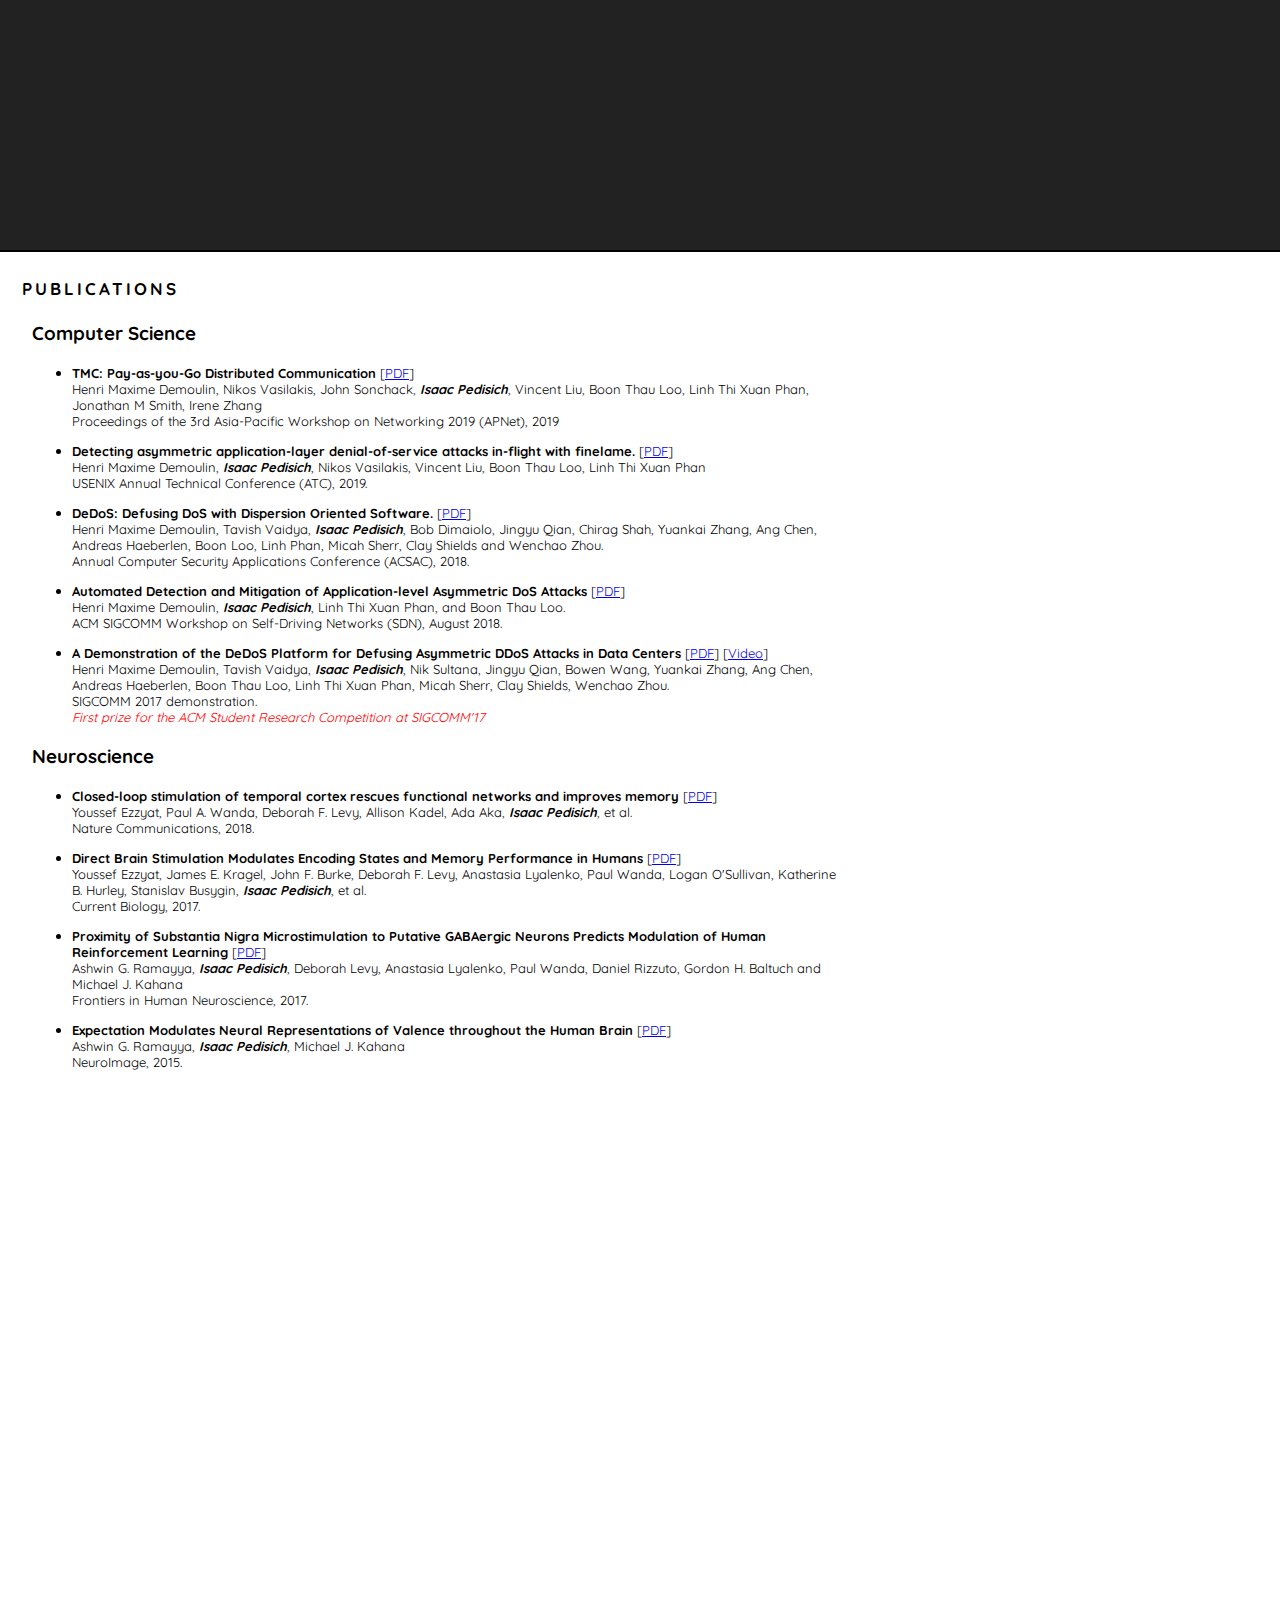
==== commit 88c521d7: "adding new version of bagel" ====
--- a/index.html
+++ b/index.html
@@ -105,7 +105,7 @@
         <div class="proj_icon_container" onclick="show_proj('content_bagel')" >
         <div class="proj_icon_box" id="bagel_icon_box">
             <span class="proj_icon_helper"> </span>
-            <img src="bagel.png" class="proj_icon" id="bagel_icon" />
+            <img src="react_bagel_small.png" class="proj_icon" id="bagel_icon" />
         </div>
         <div class="proj_icon_text">
             <p style="display:inline">Bagel: A word game for fun and profit!</p>
@@ -186,13 +186,13 @@
 </div>
 
 <div class="content_box project_contents" id="content_bagel">
-    <h3> <a href="https://github.com/isaac-ped/play-bagel"> Bagel </a></h3>
-    <p> Bagel is a two player word-guessing game </p>
-    <p> The game can either be played locally against an AI (python)
-    or against other players online (node.js, not currently hosted anywhere)
-    <div class="proj_pic_holder"> 
-        <a href="https://github.com/isaac-ped/play-bagel">
-        <img src="bagel_large.png">
+    <h3> <a href="https://isaac-ped.github.io/play-bagel-react"> Bagel </a></h3>
+    <p> Bagel is a two player word-guessing game in the style of
+    <a href="https://en.wikipedia.org/wiki/Mastermind_(board_game)"> Mastermind </a></p>
+    <p> It is written in react-js, with an amazon lambda API endpoint backed by a DynamoDB instance.
+    <div class="proj_pic_holder"> 
+        <a href="https://isaac-ped.github.io/play-bagel-react">
+        <img src="react_bagel_large.png">
         </a>
     </div>
 </div>
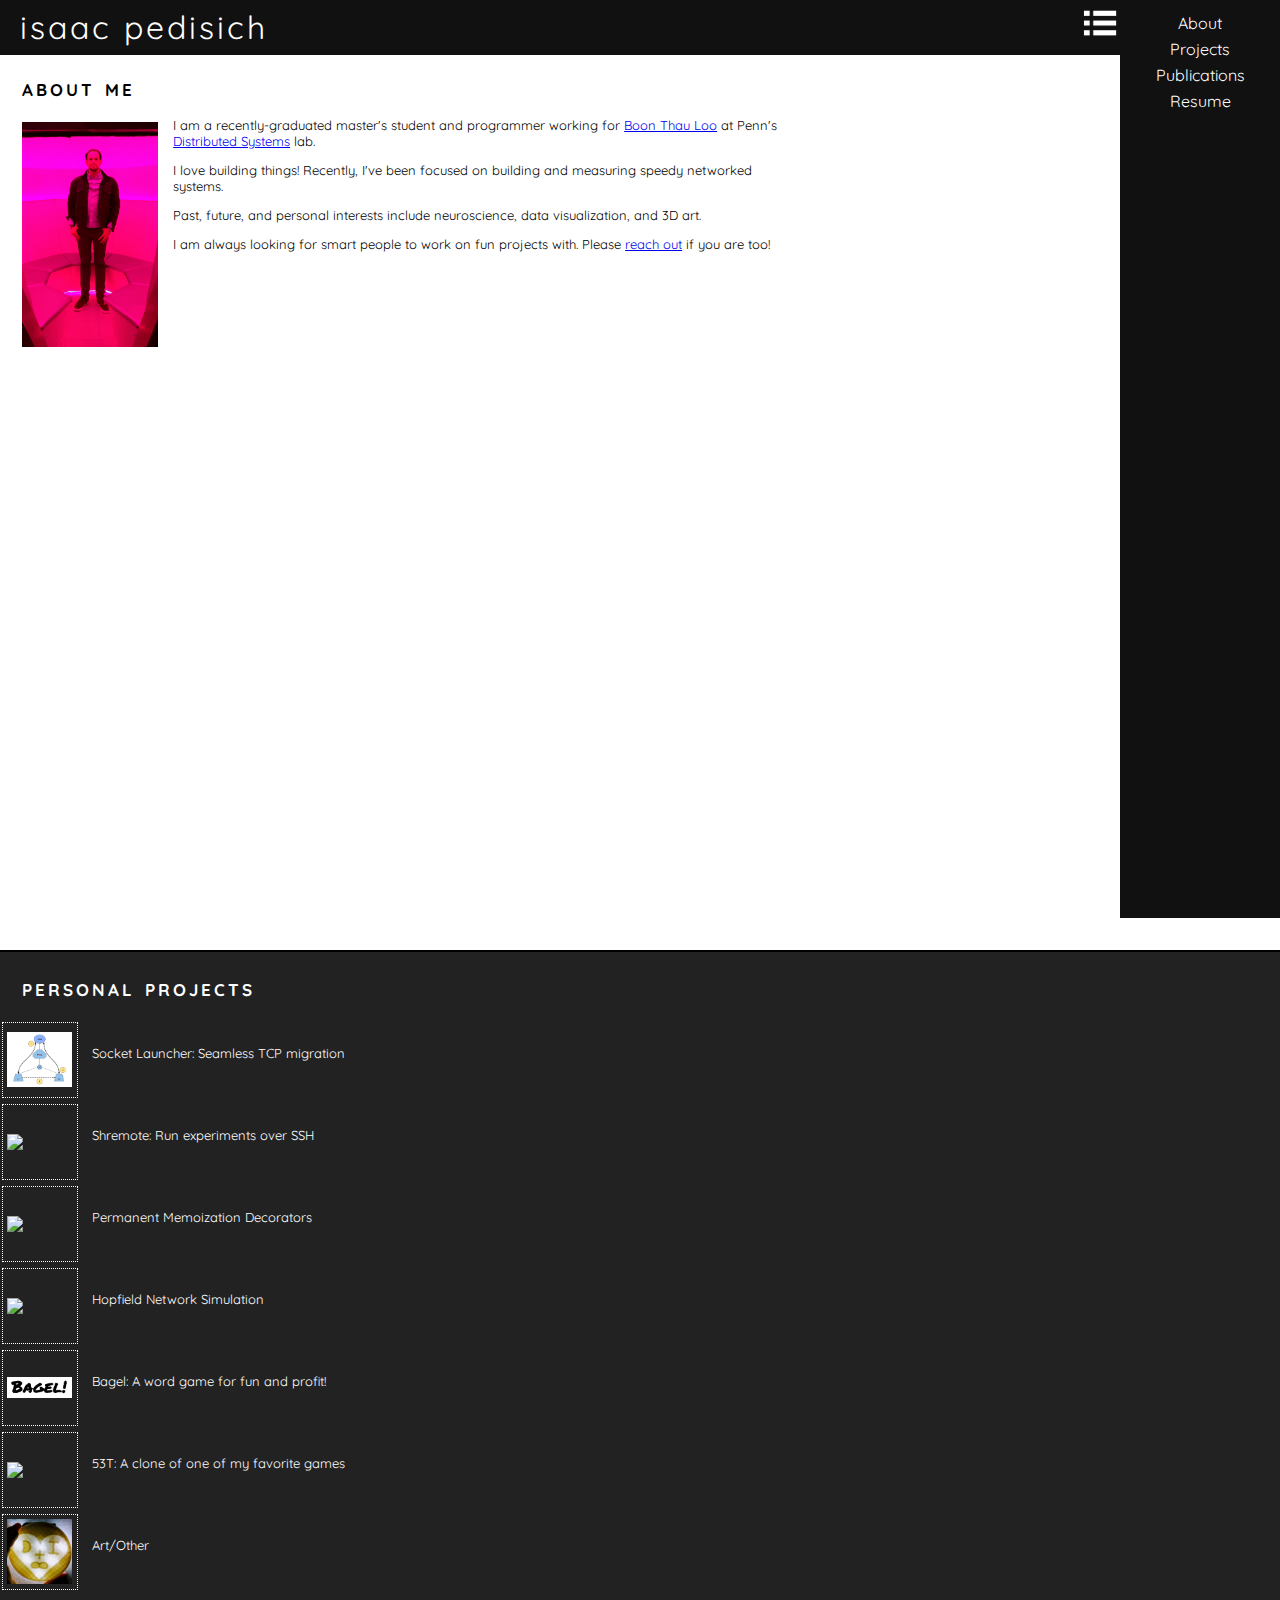
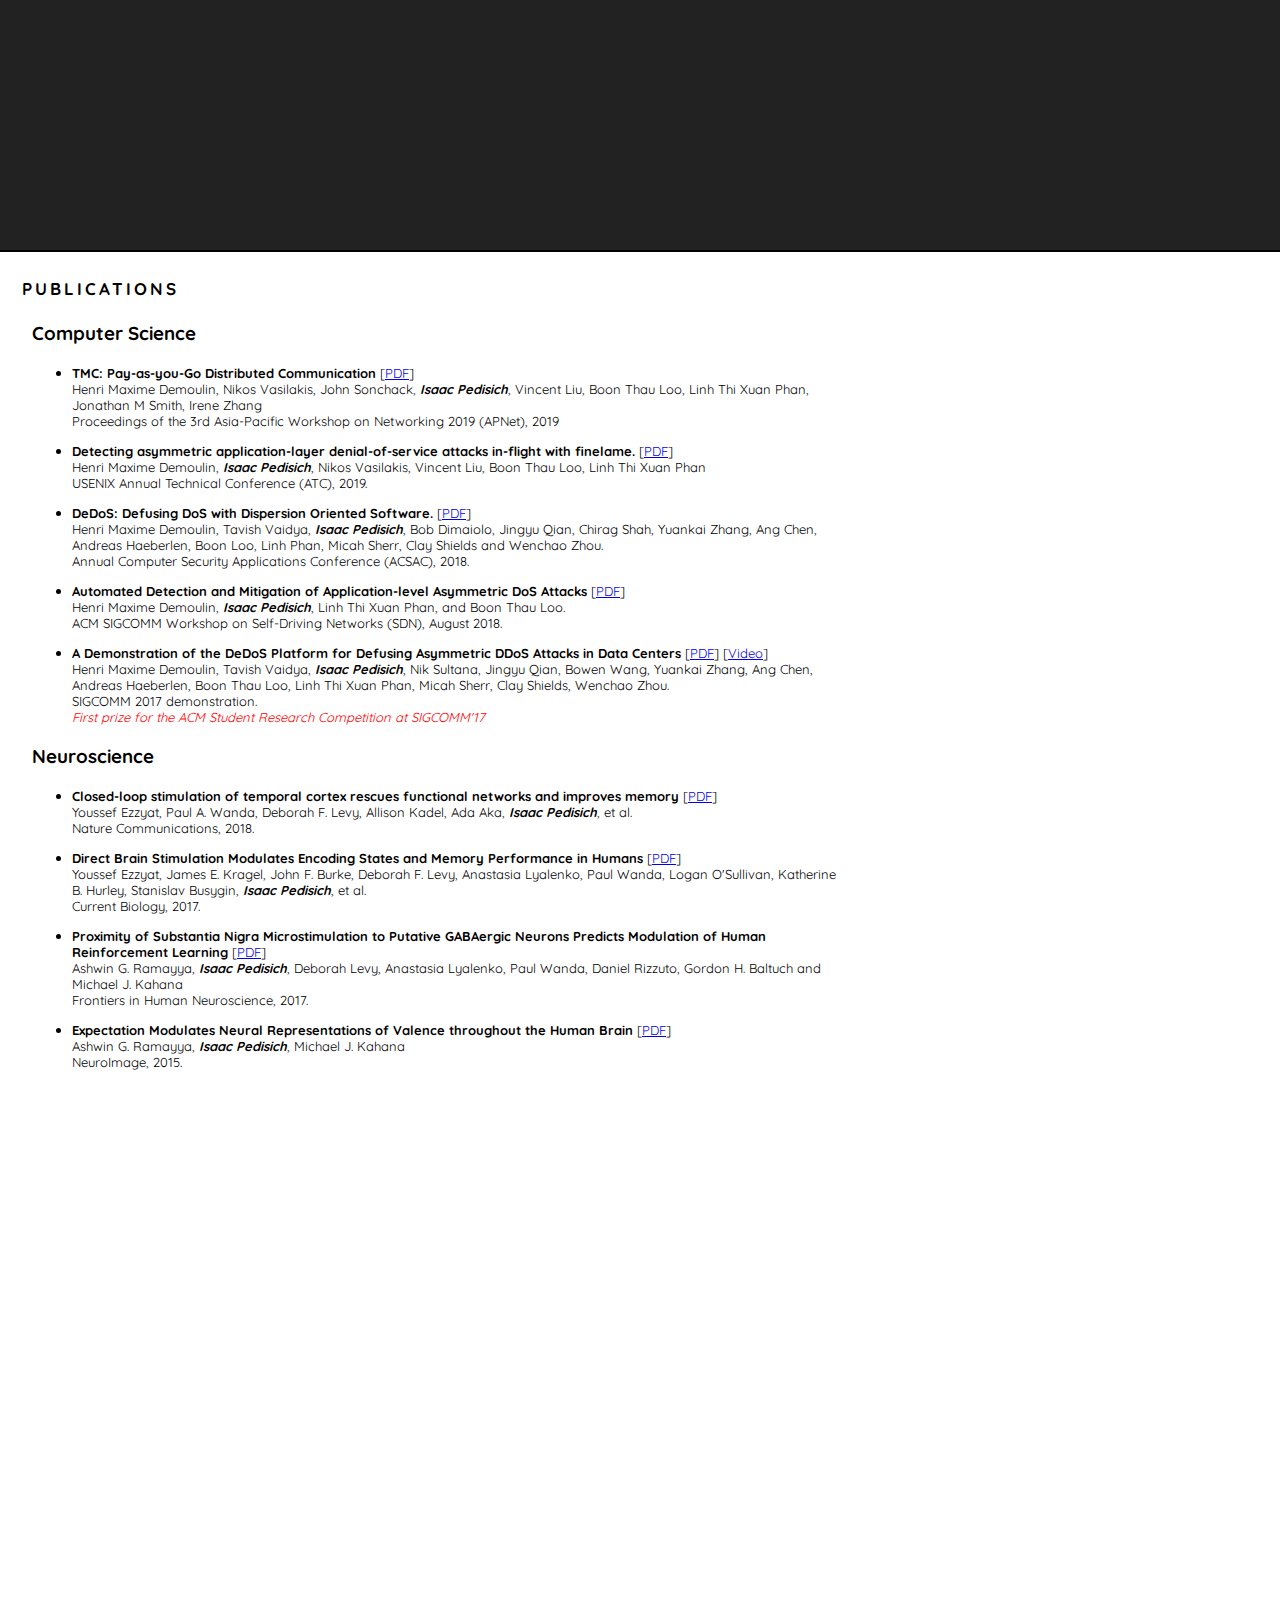
==== commit d3cb1823: "typo" ====
--- a/index.html
+++ b/index.html
@@ -39,7 +39,7 @@
                 <img id="spaceship"  src="spaceship.jpg" />
             </div>
         </div>
-            <p> I am a recently-graduated master's student, and programm
+            <p> I am a recently-graduated master's student and programmer
             working for <a href="https://boonloo.cis.upenn.edu/">Boon Thau Loo</a>
             at Penn's
             <a href="dsl.cis.upenn.edu">Distributed Systems</a>
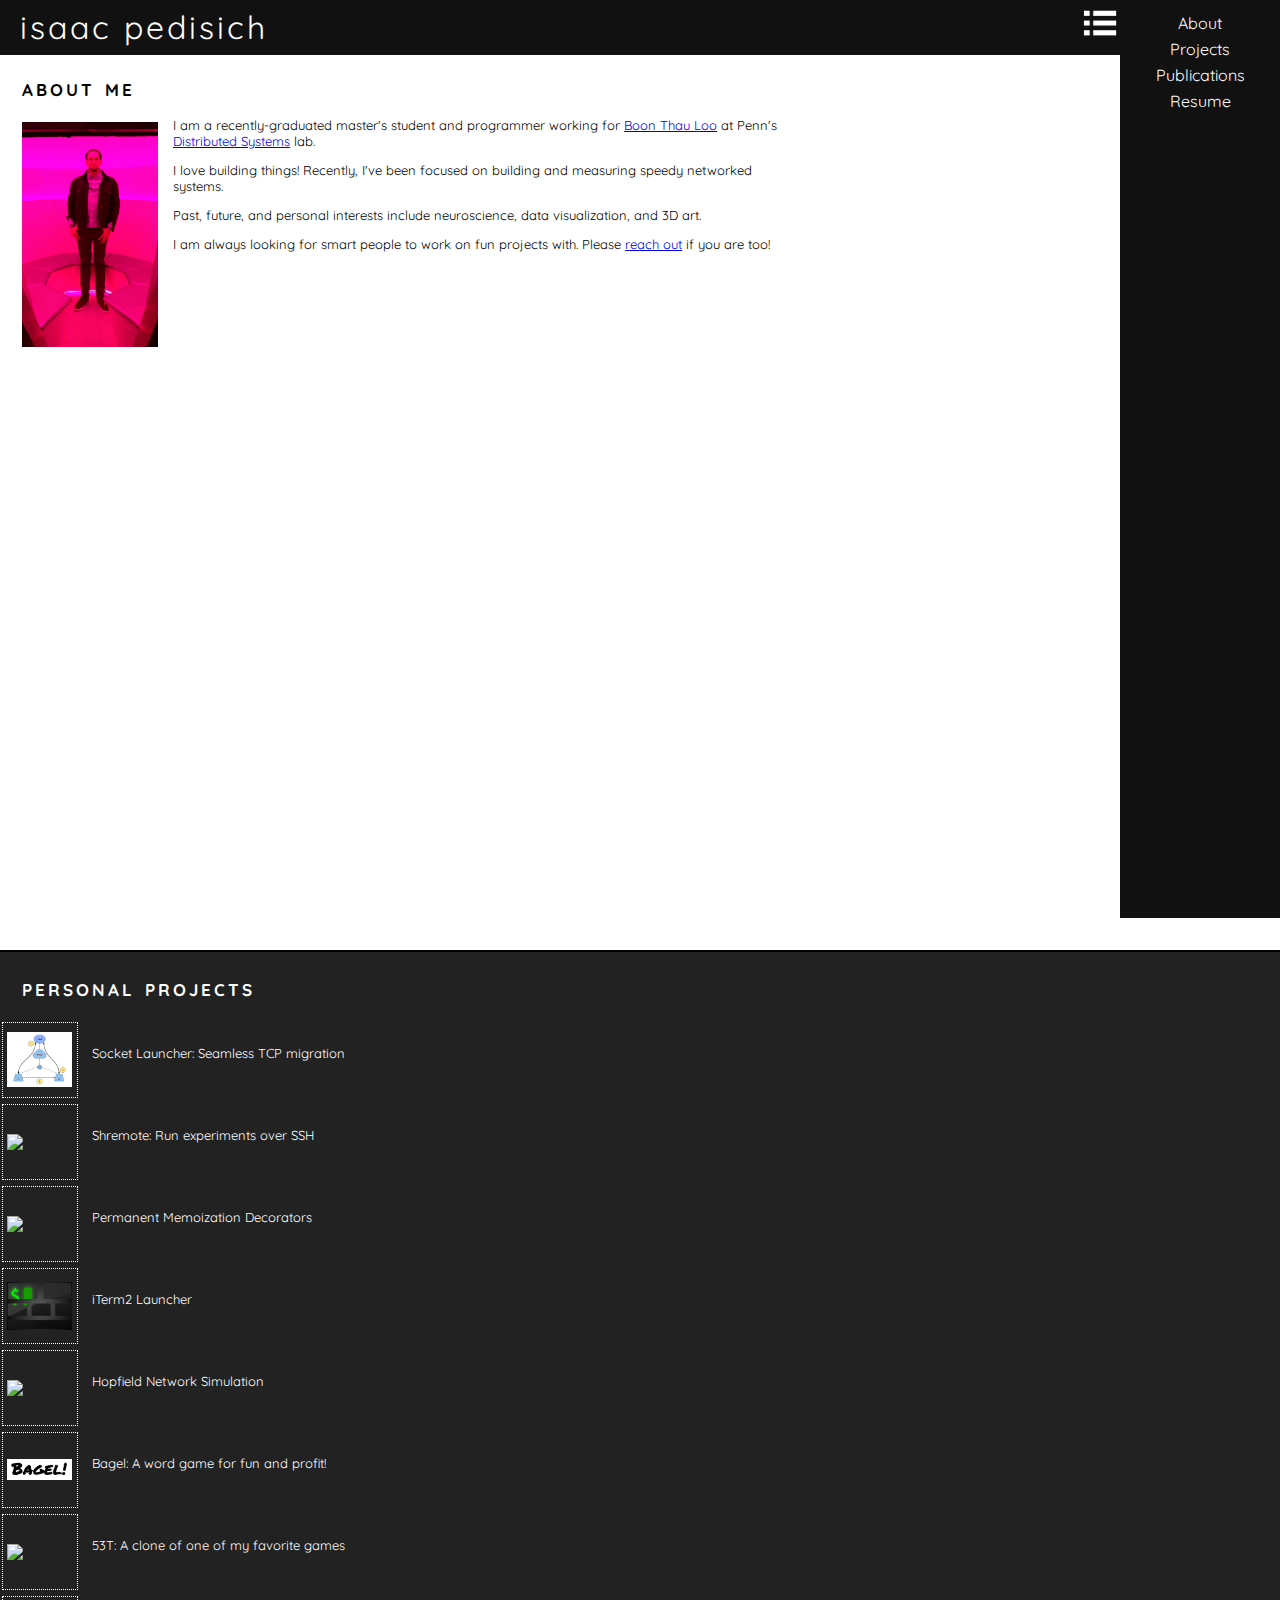
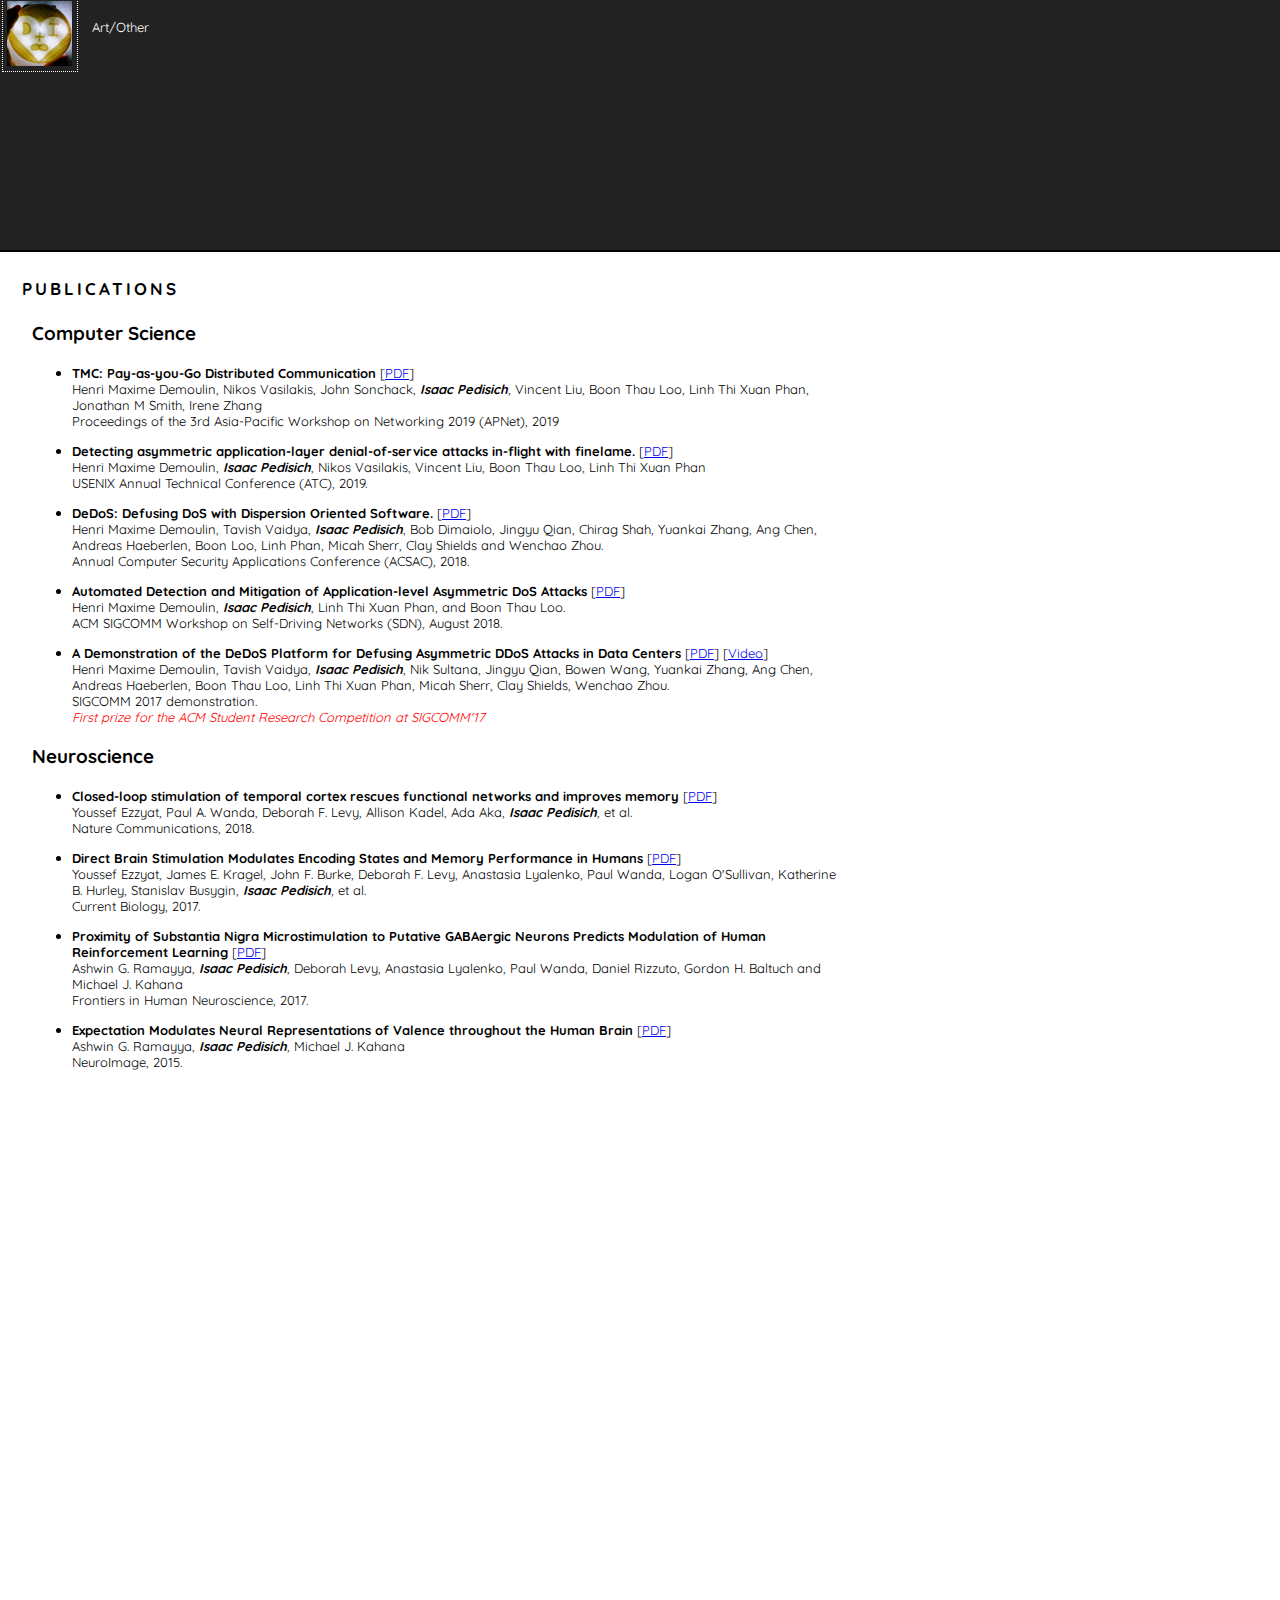
==== commit a81b6840: "added iterm2 launcher" ====
--- a/index.html
+++ b/index.html
@@ -92,6 +92,17 @@
             <p style="display:inline">Permanent Memoization Decorators</p>
         </div>
         </div>
+
+        <div class="proj_icon_container" onclick="show_proj('content_iterm')">
+        <div class="proj_icon_box" id="iterm_icon_box">
+            <span class="proj_icon_helper"> </span>
+            <img src="iterm_icon.png" class="proj_icon" id="iterm_icon" />
+        </div>
+        <div class="proj_icon_text">
+            <p style="display:inline">iTerm2 Launcher</p>
+        </div>
+        </div>
+
         <div class="proj_icon_container" onclick="show_proj('content_hopfield')">
         <div class="proj_icon_box" id="hop_icon_box">
             <span class="proj_icon_helper"> </span>
@@ -159,6 +170,19 @@
             </a>
     </div>
 </div>
+
+<div class="content_box project_contents" id="content_iterm">
+    <h3> <a href="https://github.com/isaac-ped/iTerm-Split-Automator"> iTerm2 Launcher </a></h3>
+    <p> An iTerm2 script to Automate the creation of split iTerm windows,
+    and the running of timed commands within them.
+    <p>
+    <div class="proj_pic_holder">
+    <a href="https://github.com/isaac-ped/iTerm-Split-Automator">
+    <img src="iterm-launcher2.gif">
+    </a>
+    </div>
+</div>
+
 
 <div class="content_box project_contents" id="content_set">
     <h3> <a href="https://github.com/isaac-ped/53T"> 53T </a></h3>
